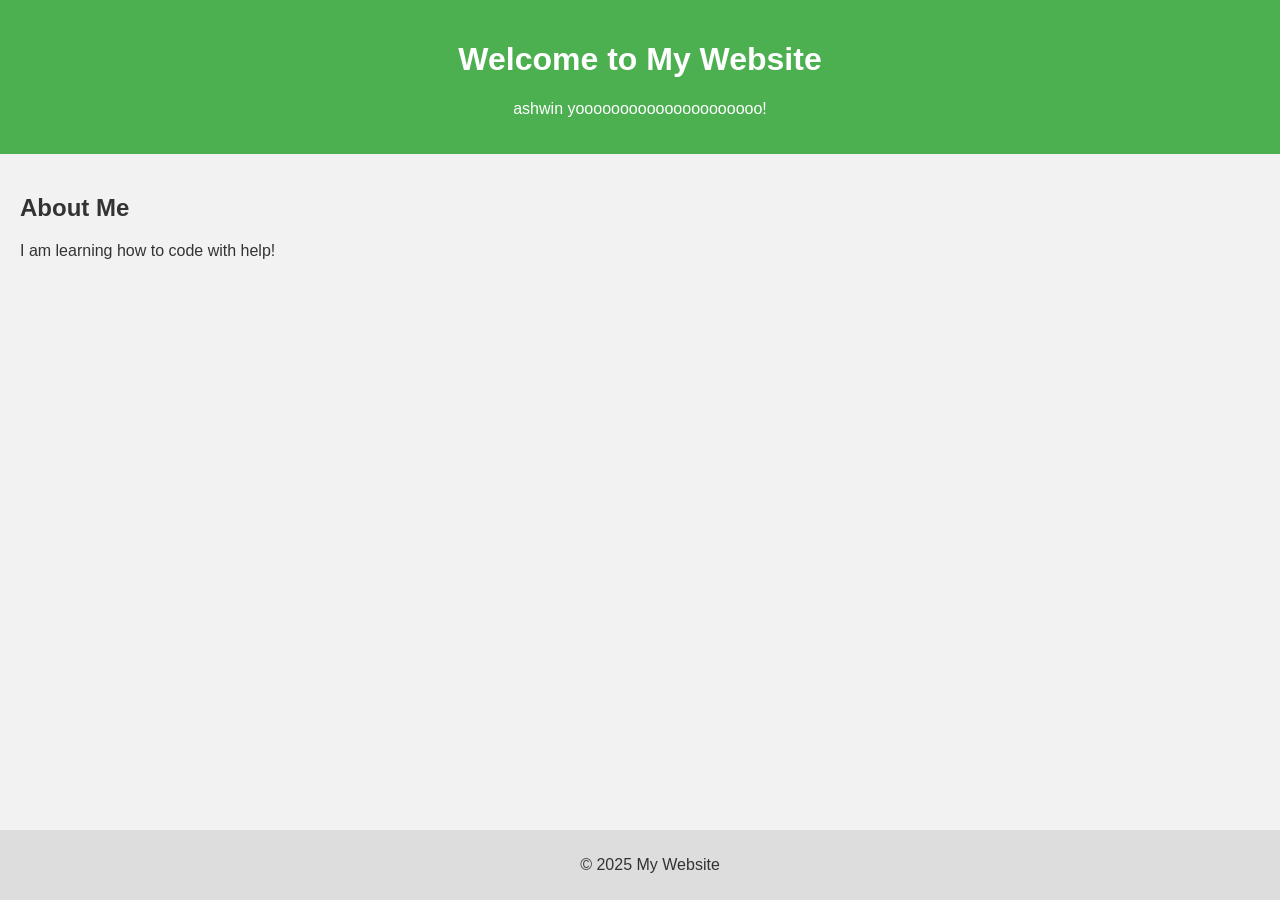
==== index.html @ 6539d5a7 "Add files via upload" ====
<!DOCTYPE html>
<html lang="en">
<head>
  <meta charset="UTF-8" />
  <meta name="viewport" content="width=device-width, initial-scale=1.0" />
  <title>My Website</title>
  <link rel="stylesheet" href="style.css" />
</head>
<body>
  <header>
    <h1>Welcome to My Website</h1>
    <p>ashwin yooooooooooooooooooooo!</p>
  </header>

  <main>
    <h2>About Me</h2>
    <p>I am learning how to code with help!</p>
  </main>

  <footer>
    <p>© 2025 My Website</p>
  </footer>
</body>
</html>
---- style.css ----
body {
    font-family: Arial, sans-serif;
    background-color: #f2f2f2;
    color: #333;
    margin: 0;
    padding: 0;
  }
  
  header {
    background-color: #4CAF50;
    color: white;
    padding: 20px;
    text-align: center;
  }
  
  main {
    padding: 20px;
  }
  
  footer {
    background-color: #ddd;
    text-align: center;
    padding: 10px;
    position: fixed;
    width: 100%;
    bottom: 0;
  }
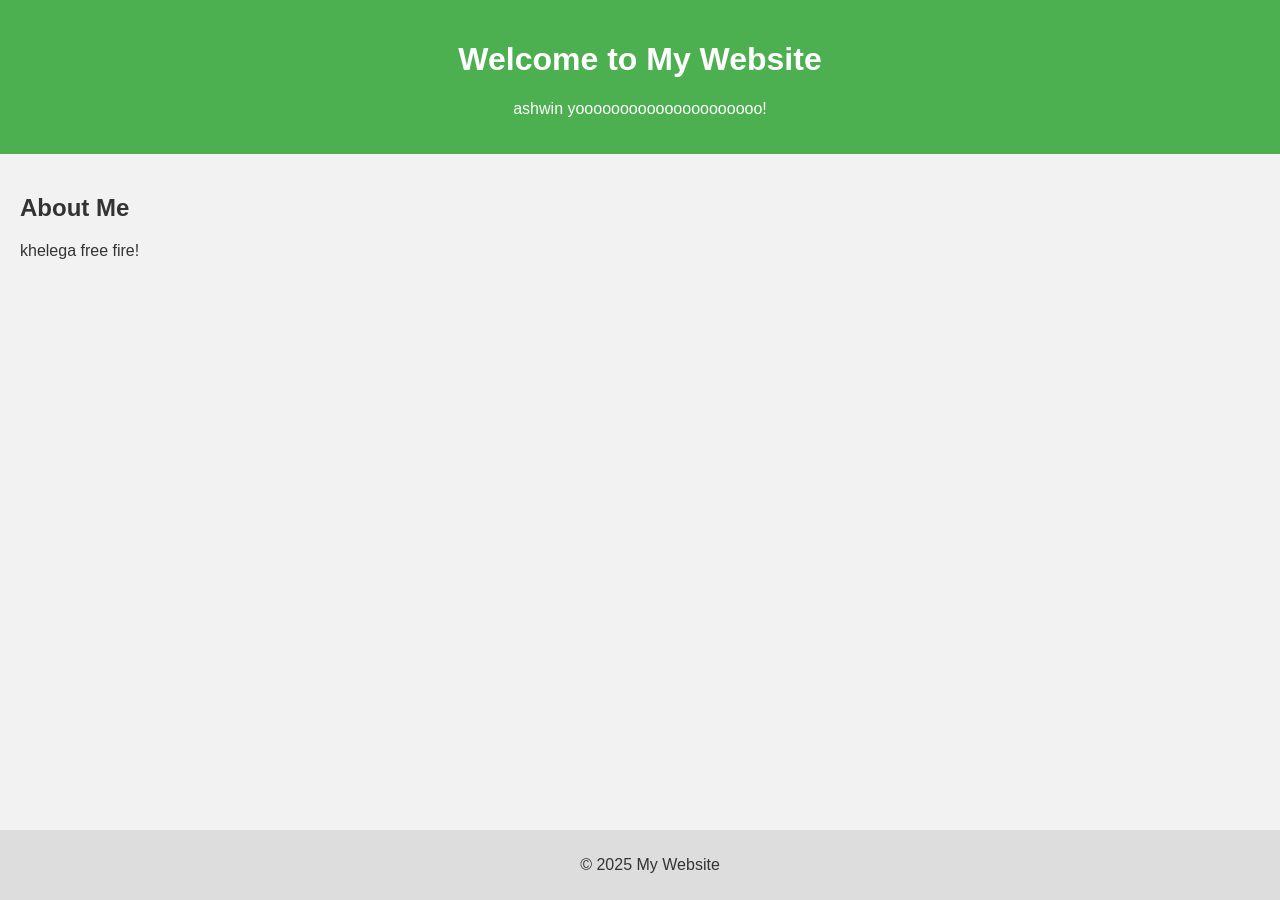
==== commit cb348095: "Add files via upload" ====
--- a/index.html
+++ b/index.html
@@ -14,7 +14,7 @@
 
   <main>
     <h2>About Me</h2>
-    <p>I am learning how to code with help!</p>
+    <p>khelega free fire!</p>
   </main>
 
   <footer>
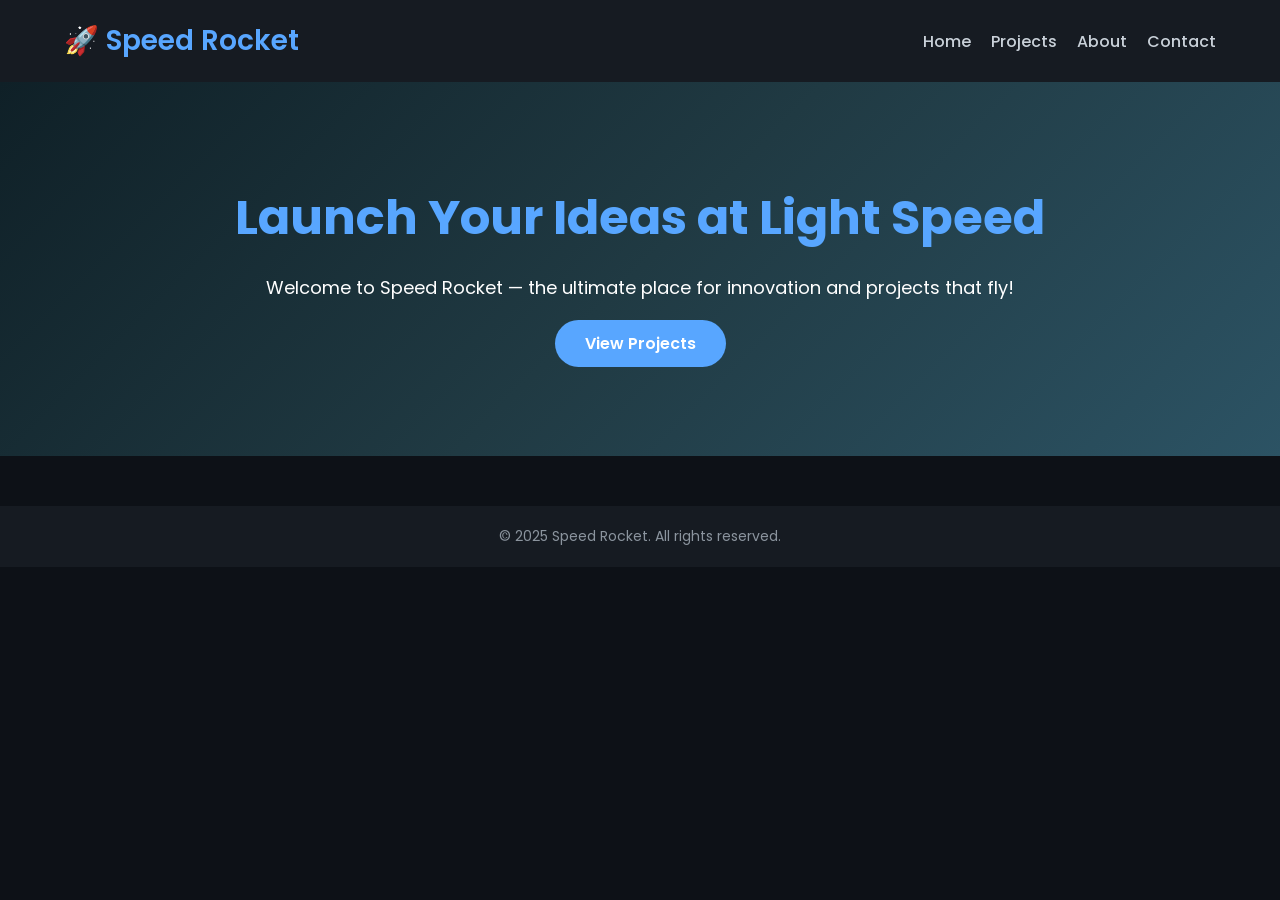
==== commit 367d3b37: "Add files via upload" ====
--- a/index.html
+++ b/index.html
@@ -3,22 +3,37 @@
 <head>
   <meta charset="UTF-8" />
   <meta name="viewport" content="width=device-width, initial-scale=1.0" />
-  <title>My Website</title>
+  <title>Speed Rocket</title>
   <link rel="stylesheet" href="style.css" />
+  <link href="https://fonts.googleapis.com/css2?family=Poppins:wght@400;600&display=swap" rel="stylesheet">
 </head>
 <body>
-  <header>
-    <h1>Welcome to My Website</h1>
-    <p>ashwin yooooooooooooooooooooo!</p>
+
+  <header class="header">
+    <div class="container">
+      <h1 class="logo">🚀 Speed Rocket</h1>
+      <nav>
+        <ul class="nav-links">
+          <li><a href="index.html">Home</a></li>
+          <li><a href="projects.html">Projects</a></li>
+          <li><a href="about.html">About</a></li>
+          <li><a href="contact.html">Contact</a></li>
+        </ul>
+      </nav>
+    </div>
   </header>
 
-  <main>
-    <h2>About Me</h2>
-    <p>khelega free fire!</p>
-  </main>
+  <section class="hero">
+    <div class="hero-content">
+      <h2>Launch Your Ideas at Light Speed</h2>
+      <p>Welcome to Speed Rocket — the ultimate place for innovation and projects that fly!</p>
+      <a href="projects.html" class="btn">View Projects</a>
+    </div>
+  </section>
 
   <footer>
-    <p>© 2025 My Website</p>
+    <p>&copy; 2025 Speed Rocket. All rights reserved.</p>
   </footer>
+
 </body>
 </html>
--- a/style.css
+++ b/style.css
@@ -1,28 +1,82 @@
-body {
-    font-family: Arial, sans-serif;
-    background-color: #f2f2f2;
-    color: #333;
+/* Reset & Base Styles */
+* {
     margin: 0;
     padding: 0;
+    box-sizing: border-box;
+  }
+  body {
+    font-family: 'Poppins', sans-serif;
+    color: #fff;
+    background-color: #0d1117;
   }
   
-  header {
-    background-color: #4CAF50;
-    color: white;
-    padding: 20px;
+  /* Header */
+  .header {
+    background-color: #161b22;
+    padding: 20px 0;
+    box-shadow: 0 2px 10px rgba(0,0,0,0.4);
+  }
+  .container {
+    width: 90%;
+    margin: auto;
+    display: flex;
+    justify-content: space-between;
+    align-items: center;
+  }
+  .logo {
+    font-size: 28px;
+    font-weight: 600;
+    color: #58a6ff;
+  }
+  .nav-links {
+    list-style: none;
+    display: flex;
+    gap: 20px;
+  }
+  .nav-links a {
+    color: #c9d1d9;
+    text-decoration: none;
+    font-weight: 500;
+  }
+  .nav-links a:hover {
+    color: #58a6ff;
+  }
+  
+  /* Hero Section */
+  .hero {
+    background: linear-gradient(135deg, #0f2027, #203a43, #2c5364);
+    padding: 100px 20px;
     text-align: center;
   }
-  
-  main {
-    padding: 20px;
+  .hero-content h2 {
+    font-size: 48px;
+    margin-bottom: 20px;
+    color: #58a6ff;
+  }
+  .hero-content p {
+    font-size: 18px;
+    margin-bottom: 30px;
+  }
+  .btn {
+    padding: 12px 30px;
+    background: #58a6ff;
+    color: #fff;
+    border-radius: 30px;
+    text-decoration: none;
+    font-weight: 600;
+    transition: background 0.3s ease;
+  }
+  .btn:hover {
+    background: #1f6feb;
   }
   
+  /* Footer */
   footer {
-    background-color: #ddd;
+    background-color: #161b22;
     text-align: center;
-    padding: 10px;
-    position: fixed;
-    width: 100%;
-    bottom: 0;
+    padding: 20px;
+    margin-top: 50px;
+    font-size: 14px;
+    color: #8b949e;
   }
   
